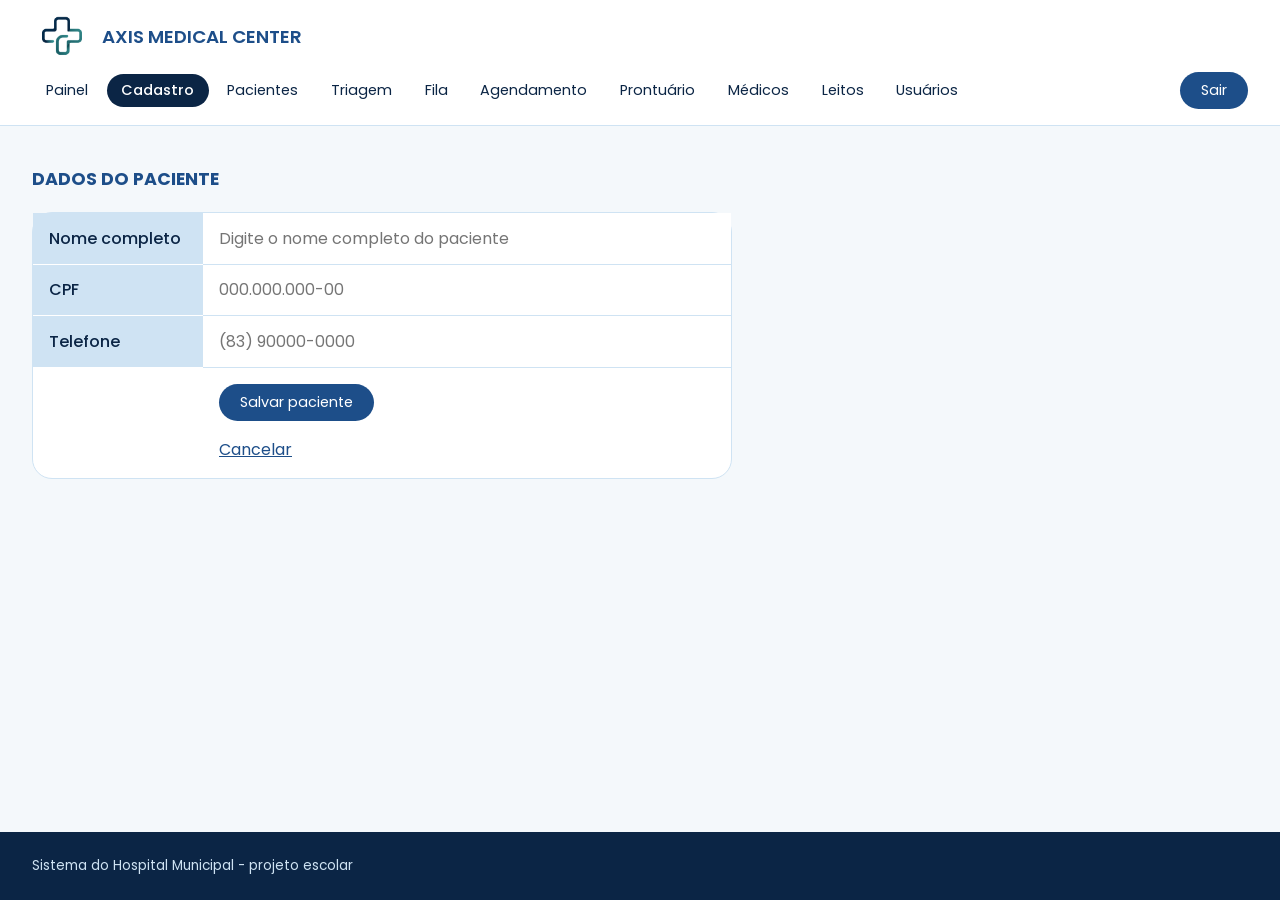
==== paginas/cadastro-pacientes.html @ b2a33b49 "finalizado por agora cadastro.html, pacientes.html, leitos.html iniciado" ====
<html lang="pt-BR">

<head>
    <meta charset="UTF-8">
    <meta name="viewport" content="width=device-width, initial-scale=1.0">
    <title>Cadastro de Pacientes - AXIS MEDICAL CENTER</title>
    <link rel="preconnect" href="https://fonts.googleapis.com">
    <link rel="stylesheet" href="https://fonts.googleapis.com/css2?family=Poppins:wght@400;500;600&amp;display=swap">
    <link rel="stylesheet" href="../css/style.css">
</head>

<body class="interna">

    <header class="topo">
        <a href="painel.html" class="marca">
            <img src="../imagens/logo/Interlocking Navy and Teal Medical Cross.png" alt="">
            <span>AXIS MEDICAL CENTER</span>
        </a>
        <nav>
            <a href="painel.html">Painel</a>
            <a href="cadastro-pacientes.html" class="ativo">Cadastro</a>
            <a href="pacientes.html">Pacientes</a>
            <a href="triagem.html">Triagem</a>
            <a href="fila.html">Fila</a>
            <a href="agendamento.html">Agendamento</a>
            <a href="prontuario.html">Prontuário</a>
            <a href="medicos.html">Médicos</a>
            <a href="leitos.html">Leitos</a>
            <a href="usuarios.html">Usuários</a>
        </nav>
        <a href="../index.html" class="botao">Sair</a>
    </header>

    <main class="conteudo">
        <section class="bloco-compacto">
            <h2>Dados do paciente</h2>
            <form id="form-paciente">
                <label for="nome">Nome completo</label>
                <input type="text" id="nome" name="nome" required placeholder="Digite o nome completo do paciente">

                <label for="cpf">CPF</label>
                <input type="text" id="cpf" name="cpf" maxlength="14" placeholder="000.000.000-00" required>

                <label for="telefone">Telefone</label>
                <input type="tel" id="telefone" name="telefone" placeholder="(83) 90000-0000">

                <button type="submit">Salvar paciente</button>
                <a href="pacientes.html">Cancelar</a>
            </form>
        </section>
    </main>



    <footer class="rodape">
        <p>Sistema do Hospital Municipal - projeto escolar</p>
    </footer>

    <script src="../js/app.js"></script>


</body>

</html>
---- css/style.css ----
/*
  CORES USADAS NESTE ARQUIVO (paleta Cool Blue)
  #0b2545 = azul-marinho (mais escuro)
  #1d4e89 = azul-cobalto
  #8da9c4 = azul-poeira
  #cfe3f3 = azul-gelo
  #f4f8fb = gelo (quase branco)
  #ffffff = branco
*/

/* ===== Base geral ===== */
*,
*::before,
*::after {
  box-sizing: border-box;
}

body {
  margin: 0;
  font-family: "Poppins", Arial, sans-serif;
  color: #0b2545;
  background: #f4f8fb;
}

a {
  color: #1d4e89;
}

/* ===== Estrutura das paginas internas ===== */
body.interna {
  min-height: 100vh;
  display: flex;
  flex-direction: column;
}

.conteudo {
  flex: 1;
  padding: 2.5rem 2rem;
}

/* ===== Barra do topo (logo + menu + sair) ===== */
.topo {
  display: flex;
  flex-wrap: wrap;
  align-items: center;
  justify-content: space-between;
  gap: 1rem;
  padding: 1rem 2rem;
  background: #ffffff;
  border-bottom: 1px solid #cfe3f3;
}

.marca {
  display: flex;
  align-items: center;
  gap: 0.6rem;
  font-weight: 600;
  font-size: 1.15rem;
  color: #1d4e89;
  text-decoration: none;
}

.marca img {
  height: 40px;
  width: auto;
  flex-shrink: 0;
}

.topo nav {
  display: flex;
  flex-wrap: wrap;
  gap: 0.25rem;
}

.topo nav a {
  padding: 0.4rem 0.9rem;
  border-radius: 999px;
  color: #0b2545;
  text-decoration: none;
  font-size: 0.9rem;
}

.topo nav a:hover {
  background: #f4f8fb;
}

.topo nav a.ativo {
  background: #0b2545;
  color: #ffffff;
  font-weight: 500;
}

/* ===== Faixa de destaque (titulo da pagina) ===== */
.destaque {
  padding: 2.5rem 2rem;
  background: #1d4e89;
  color: #ffffff;
}

.destaque h1 {
  margin: 0 0 0.5rem;
  font-size: 2rem;
}

.destaque p {
  margin: 0 0 1.5rem;
  color: #cfe3f3;
}

/* ===== Titulos de secao ===== */
.conteudo h2 {
  margin: 0 0 1.25rem;
  font-size: 1.1rem;
  text-transform: uppercase;
  color: #1d4e89;
}

/* ===== Botoes (formato pilula) ===== */
.botao,
.botao-claro,
body.interna button {
  display: inline-block;
  padding: 0.5rem 1.3rem;
  border: none;
  border-radius: 999px;
  font: inherit;
  font-size: 0.9rem;
  text-decoration: none;
  cursor: pointer;
}

.botao,
body.interna button {
  background: #1d4e89;
  color: #ffffff;
}

.botao:hover,
body.interna button:hover {
  background: #0b2545;
}

.botao-claro {
  background: #ffffff;
  color: #1d4e89;
}

.botao-claro:hover {
  background: #cfe3f3;
}

/* ===== Cartoes (uso no painel) ===== */
.cartoes {
  display: grid;
  grid-template-columns: repeat(auto-fit, minmax(220px, 1fr));
  gap: 1rem;
}

.cartao {
  padding: 1.25rem;
  background: #ffffff;
  border: 1px solid #cfe3f3;
  border-radius: 12px;
}

.cartao.destaque-cartao {
  background: #1d4e89;
  color: #ffffff;
  border-color: #1d4e89;
}

/* ===== Tabela de pacientes ===== */
table {
  width: 100%;
  margin-top: 1rem;
  border-collapse: collapse;
  background: #ffffff;
  border: 1px solid #cfe3f3;
}

th,
td {
  padding: 0.8rem 1rem;
  text-align: left;
  border-bottom: 1px solid #cfe3f3;
}

th {
  background: #cfe3f3;
  font-weight: 500;
}

tbody tr {
  transition: background 0.15s;
}

tbody tr:hover {
  background: rgba(207, 227, 243, 0.4);
}



/* ===== Formulario ===== */
body.interna label {
  display: block;
  margin: 1rem 0 0.25rem;
  font-weight: 500;
}

body.interna input,
body.interna select,
body.interna textarea {
  width: 100%;
  padding: 0.65rem 1rem;
  border: 1px solid #8da9c4;
  border-radius: 8px;
  background: #ffffff;
  font: inherit;
  color: #0b2545;
}

body.interna input:focus,
body.interna select:focus,
body.interna textarea:focus {
  outline: 2px solid #1d4e89;
}

/* ===== Formulario de cadastro ===== */
.bloco-compacto {
  max-width: 700px;
  overflow-x: auto;
}

.bloco-compacto th,
.bloco-compacto td {
  padding: 0.5rem 0.9rem;
  font-size: 0.9rem;
}

/* ===== Formulario cadastro de pacientes ===== */
body.interna .bloco-compacto form {
  display: grid;
  grid-template-columns: 170px 1fr;
  margin-top: 1rem;
  background: #ffffff;
  border: 1px solid #cfe3f3;
  border-radius: 20px;
}

body.interna .bloco-compacto form label {
  display: flex;
  align-items: center;
  margin: 0;
  padding: 0.8rem 1rem;
  background: #cfe3f3;
  border-bottom: 1px solid #ffffff;
  font-weight: 500;
}

body.interna .bloco-compacto form input {
  padding: 0.8rem 1rem;
  border: none;
  border-bottom: 1px solid #cfe3f3;
  border-radius: 0;
}

body.interna .bloco-compacto form input:focus {
  outline: 2px solid #1d4e89;
  outline-offset: -2px;
}

body.interna .bloco-compacto form button {
  grid-column: 2;
  justify-self: start;
  margin: 1rem;
}

body.interna .bloco-compacto form a {
  grid-column: 2;
  margin: 0 1rem 1rem;
}

/* celular: label em cima, campo embaixo */
@media (max-width: 600px) {
  body.interna .bloco-compacto form {
    grid-template-columns: 1fr;
  }

  body.interna .bloco-compacto form button,
  body.interna .bloco-compacto form a {
    grid-column: 1;
  }
}

/* ===== Rodape ===== */
.rodape {
  padding: 1.5rem 2rem;
  background: #0b2545;
  color: #cfe3f3;
  font-size: 0.85rem;
}

.rodape p {
  margin: 0;
}

/* ===== Celular ===== */
@media (max-width: 800px) {
  .topo {
    flex-direction: column;
    align-items: flex-start;
  }

  .destaque h1 {
    font-size: 1.6rem;
  }
}
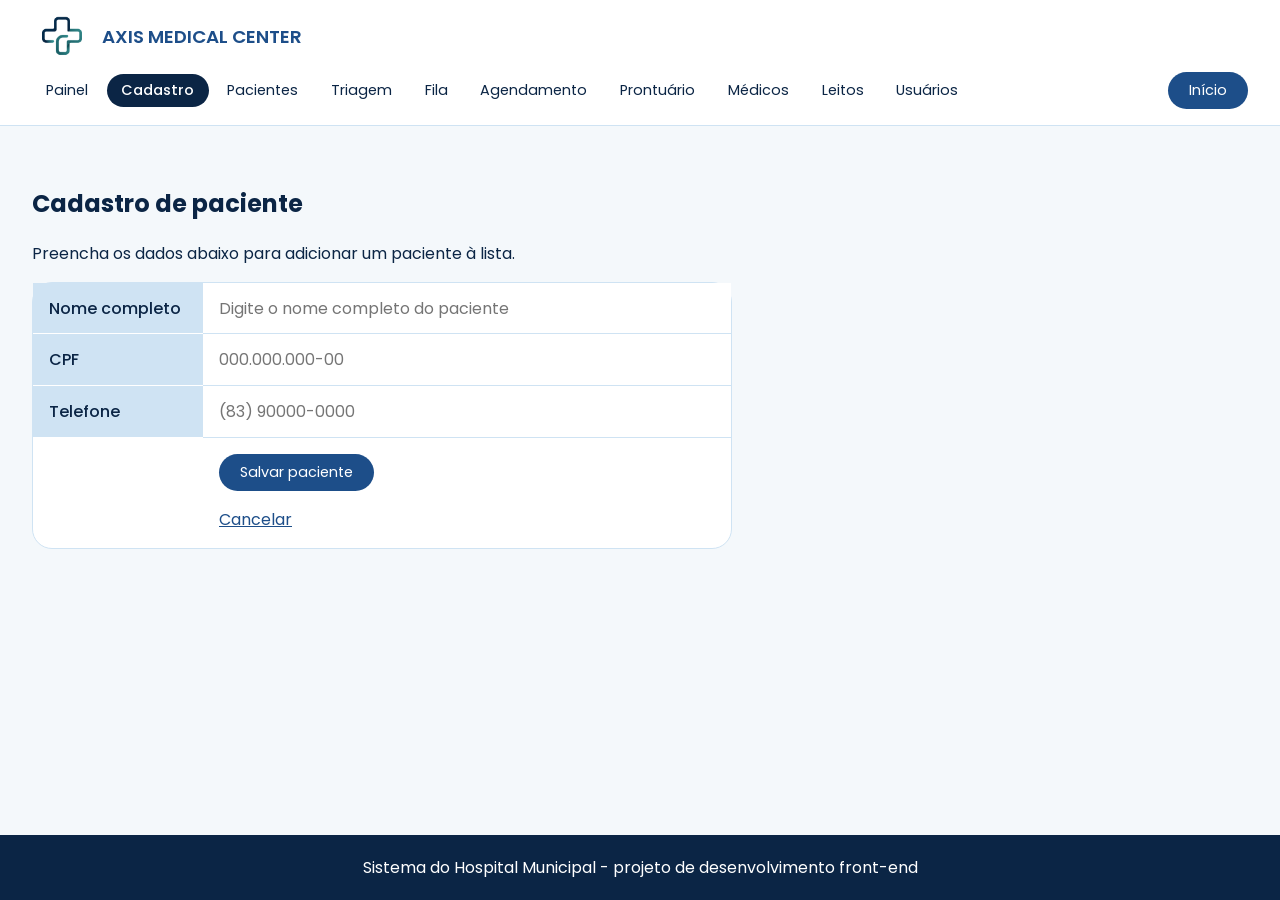
==== commit a23b9500: "finalizando o README.md" ====
--- a/paginas/cadastro-pacientes.html
+++ b/paginas/cadastro-pacientes.html
@@ -1,64 +1,66 @@
+<!DOCTYPE html>
 <html lang="pt-BR">
 
 <head>
     <meta charset="UTF-8">
     <meta name="viewport" content="width=device-width, initial-scale=1.0">
-    <title>Cadastro de Pacientes - AXIS MEDICAL CENTER</title>
+    <title>Cadastro de pacientes - AXIS MEDICAL CENTER</title>
     <link rel="preconnect" href="https://fonts.googleapis.com">
-    <link rel="stylesheet" href="https://fonts.googleapis.com/css2?family=Poppins:wght@400;500;600&amp;display=swap">
+    <link rel="stylesheet" href="https://fonts.googleapis.com/css2?family=Poppins:wght@400;500;600&display=swap">
     <link rel="stylesheet" href="../css/style.css">
 </head>
 
 <body class="interna">
-
     <header class="topo">
         <a href="painel.html" class="marca">
             <img src="../imagens/logo/Interlocking Navy and Teal Medical Cross.png" alt="">
             <span>AXIS MEDICAL CENTER</span>
         </a>
-        <nav>
+
+        <nav aria-label="Navegação principal">
             <a href="painel.html">Painel</a>
-            <a href="cadastro-pacientes.html" class="ativo">Cadastro</a>
+            <a href="cadastro-pacientes.html" class="ativo" aria-current="page">Cadastro</a>
             <a href="pacientes.html">Pacientes</a>
             <a href="triagem.html">Triagem</a>
             <a href="fila.html">Fila</a>
             <a href="agendamento.html">Agendamento</a>
-            <a href="prontuario.html">Prontuário</a>
+            <a href="prontuarios.html">Prontuário</a>
             <a href="medicos.html">Médicos</a>
             <a href="leitos.html">Leitos</a>
             <a href="usuarios.html">Usuários</a>
         </nav>
-        <a href="../index.html" class="botao">Sair</a>
+
+        <a href="painel.html" class="botao">Início</a>
     </header>
 
     <main class="conteudo">
-        <section class="bloco-compacto">
-            <h2>Dados do paciente</h2>
+        <section class="bloco-compacto" aria-labelledby="titulo-cadastro">
+            <h1 id="titulo-cadastro">Cadastro de paciente</h1>
+            <p>Preencha os dados abaixo para adicionar um paciente à lista.</p>
+
             <form id="form-paciente">
                 <label for="nome">Nome completo</label>
-                <input type="text" id="nome" name="nome" required placeholder="Digite o nome completo do paciente">
+                <input type="text" id="nome" name="nome" autocomplete="name" required
+                    placeholder="Digite o nome completo do paciente">
 
                 <label for="cpf">CPF</label>
-                <input type="text" id="cpf" name="cpf" maxlength="14" placeholder="000.000.000-00" required>
+                <input type="text" id="cpf" name="cpf" maxlength="14" inputmode="numeric" autocomplete="off"
+                    placeholder="000.000.000-00" required>
 
                 <label for="telefone">Telefone</label>
-                <input type="tel" id="telefone" name="telefone" placeholder="(83) 90000-0000">
+                <input type="tel" id="telefone" name="telefone" autocomplete="tel" placeholder="(83) 90000-0000">
 
-                <button type="submit">Salvar paciente</button>
+                <button type="submit" class="botao">Salvar paciente</button>
                 <a href="pacientes.html">Cancelar</a>
             </form>
         </section>
     </main>
 
-
-
     <footer class="rodape">
-        <p>Sistema do Hospital Municipal - projeto escolar</p>
+        <p>Sistema do Hospital Municipal - projeto de desenvolvimento front-end</p>
     </footer>
 
     <script src="../js/app.js"></script>
-
-
 </body>
 
 </html>
--- a/css/style.css
+++ b/css/style.css
@@ -25,6 +25,282 @@
 a {
   color: #1d4e89;
 }
+
+
+body.painel {
+  background: #f4f8fb;
+  color: #0b2545;
+}
+
+.painel .topo {
+  padding: .85rem clamp(1rem, 4vw, 3.5rem);
+  border-bottom-color: #cfe3f3;
+}
+
+.painel .marca {
+  color: #1d4e89;
+}
+
+.painel .topo nav a.ativo {
+  background: #0b2545;
+}
+
+.painel .topo nav a:hover {
+  color: #1d4e89;
+  background: #f4f8fb;
+}
+
+.painel .botao {
+  background: #1d4e89;
+}
+
+.painel .botao:hover {
+  background: #0b2545;
+}
+
+.painel .hero {
+  position: relative;
+  overflow: hidden;
+  color: #ffffff;
+  padding: clamp(2.5rem, 6vw, 5rem) clamp(1.25rem, 8vw, 7rem);
+  background: #1d4e89;
+}
+
+.painel .hero::after {
+  content: "+";
+  position: absolute;
+  right: 8%;
+  top: -5.2rem;
+  color: rgba(255, 255, 255, .08);
+  font-size: 22rem;
+  line-height: 1;
+  font-weight: 400;
+}
+
+.painel .hero-inner {
+  position: relative;
+  z-index: 1;
+  max-width: 1160px;
+  margin: auto;
+}
+
+.painel .eyebrow {
+  margin: 0 0 .7rem;
+  color: #cfe3f3;
+  font-size: .78rem;
+  font-weight: 600;
+  letter-spacing: .16em;
+  text-transform: uppercase;
+}
+
+.painel .hero h1 {
+  max-width: 650px;
+  margin: 0;
+  font-size: clamp(2.1rem, 4vw, 3.6rem);
+  line-height: 1.12;
+  font-weight: 600;
+}
+
+.painel .hero p {
+  max-width: 590px;
+  margin: 1rem 0 1.7rem;
+  color: #cfe3f3;
+  line-height: 1.75;
+}
+
+.painel .hero .botao-claro {
+  margin-right: .5rem;
+  padding: .65rem 1.35rem;
+  font-weight: 500;
+}
+
+.painel .hero .outline {
+  display: inline-block;
+  padding: .58rem 1.3rem;
+  border: 1px solid rgba(255, 255, 255, .7);
+  border-radius: 999px;
+  color: #ffffff;
+  text-decoration: none;
+  font-size: .9rem;
+}
+
+.painel .hero .outline:hover {
+  background: rgba(255, 255, 255, .12);
+}
+
+.painel .conteudo {
+  width: min(1160px, 100%);
+  margin: 0 auto;
+  padding: 2.6rem 1.5rem 3.5rem;
+}
+
+.painel .intro {
+  display: flex;
+  align-items: end;
+  justify-content: space-between;
+  gap: 1rem;
+  margin-bottom: 1.2rem;
+}
+
+.painel .intro h2,
+.painel .quick h2 {
+  margin: 0 0 .35rem;
+  color: #1d4e89;
+  font-size: 1.2rem;
+  letter-spacing: .04em;
+}
+
+.painel .intro p {
+  margin: 0;
+  color: #1d4e89;
+  font-size: .92rem;
+}
+
+.painel .status {
+  white-space: nowrap;
+  color: #1d4e89;
+  font-size: .83rem;
+}
+
+.painel .stats {
+  display: grid;
+  grid-template-columns: repeat(4, 1fr);
+  gap: 1rem;
+}
+
+.painel .stat {
+  min-height: 126px;
+  padding: 1.15rem 1.2rem;
+  border: 1px solid #cfe3f3;
+  border-radius: 12px;
+  background: #ffffff;
+  box-shadow: 0 8px 24px rgba(11, 37, 69, .05);
+}
+
+.painel .stat-label {
+  display: flex;
+  align-items: center;
+  gap: .55rem;
+  color: #1d4e89;
+  font-size: .83rem;
+}
+
+.painel .stat-icon {
+  display: grid;
+  place-items: center;
+  width: 31px;
+  height: 31px;
+  border-radius: 9px;
+  background: #cfe3f3;
+  color: #1d4e89;
+  font-size: 1rem;
+}
+
+.painel .stat strong {
+  display: block;
+  margin-top: .55rem;
+  color: #0b2545;
+  font-size: 1.8rem;
+  line-height: 1.1;
+}
+
+.painel .stat small {
+  display: block;
+  margin-top: .35rem;
+  color: #1d4e89;
+  font-size: .72rem;
+}
+
+.painel .quick {
+  margin-top: 2.6rem;
+}
+
+.painel .quick-head {
+  margin-bottom: 1rem;
+}
+
+.painel .quick-head p {
+  margin: .25rem 0 0;
+  color: #1d4e89;
+  font-size: .9rem;
+}
+
+.painel .quick-grid {
+  display: grid;
+  grid-template-columns: repeat(3, 1fr);
+  gap: 1rem;
+}
+
+.painel .quick-card {
+  display: flex;
+  align-items: center;
+  gap: 1rem;
+  min-height: 100px;
+  padding: 1rem 1.15rem;
+  border: 1px solid #cfe3f3;
+  border-radius: 11px;
+  background: #ffffff;
+  text-decoration: none;
+  color: inherit;
+  transition: transform .18s, box-shadow .18s, border-color .18s;
+}
+
+.painel .quick-card:hover {
+  transform: translateY(-3px);
+  border-color: #8da9c4;
+  box-shadow: 0 12px 24px rgba(11, 37, 69, .09);
+}
+
+.painel .quick-icon {
+  display: grid;
+  flex: 0 0 44px;
+  place-items: center;
+  height: 44px;
+  border-radius: 12px;
+  background: #cfe3f3;
+  color: #1d4e89;
+  font-size: 1.25rem;
+}
+
+.painel .quick-card strong {
+  display: block;
+  color: #0b2545;
+  font-size: .95rem;
+  font-weight: 600;
+}
+
+.painel .quick-card span:last-child {
+  display: block;
+  margin-top: .2rem;
+  color: #1d4e89;
+  font-size: .78rem;
+}
+
+@media (max-width: 850px) {
+  .painel .stats {
+    grid-template-columns: repeat(2, 1fr);
+  }
+
+  .painel .quick-grid {
+    grid-template-columns: repeat(2, 1fr);
+  }
+}
+
+@media (max-width: 560px) {
+  .painel .intro {
+    align-items: flex-start;
+    flex-direction: column;
+  }
+
+  .painel .quick-grid {
+    grid-template-columns: 1fr;
+  }
+
+  .painel .hero .outline {
+    margin-top: .7rem;
+  }
+}
+
 
 /* ===== Estrutura das paginas internas ===== */
 body.interna {
@@ -292,18 +568,6 @@
   }
 }
 
-/* ===== Rodape ===== */
-.rodape {
-  padding: 1.5rem 2rem;
-  background: #0b2545;
-  color: #cfe3f3;
-  font-size: 0.85rem;
-}
-
-.rodape p {
-  margin: 0;
-}
-
 /* ===== Celular ===== */
 @media (max-width: 800px) {
   .topo {
@@ -314,4 +578,583 @@
   .destaque h1 {
     font-size: 1.6rem;
   }
+}
+
+/* ------ TELA DE TRIAGEM ------ */
+body.interna .bloco-compacto form textarea {
+  padding: 0.8rem 1rem;
+  border: none;
+  border-bottom: 1px solid #cfe3f3;
+  border-radius: 0;
+  resize: vertical;
+}
+
+body.interna .bloco-compacto form textarea:focus {
+  outline: 2px solid #1d4e89;
+  outline-offset: -2px;
+}
+
+/* grupo de risco ocupa a linha inteira */
+body.interna .bloco-compacto form .risco {
+  grid-column: 1 / -1;
+  margin: 0;
+  padding: 1rem;
+  border: none;
+  border-bottom: 1px solid #cfe3f3;
+}
+
+body.interna .bloco-compacto form .risco legend {
+  padding: 0;
+  margin-bottom: 0.75rem;
+  font-weight: 500;
+}
+
+/* cada opcao de risco */
+body.interna .bloco-compacto form .risco label {
+  display: flex;
+  align-items: center;
+  gap: 0.6rem;
+  margin: 0 0 0.5rem;
+  padding: 0.6rem 0.9rem;
+  background: #ffffff;
+  border: 1px solid #cfe3f3;
+  border-left-width: 6px;
+  border-radius: 6px;
+  cursor: pointer;
+}
+
+body.interna .bloco-compacto form .risco label:hover {
+  background: rgba(207, 227, 243, 0.4);
+}
+
+/* opcao marcada fica em azul-gelo */
+body.interna .bloco-compacto form .risco label:has(input:checked) {
+  background: #cfe3f3;
+}
+
+/* a bolinha de marcar nao pode esticar como os outros campos */
+body.interna .bloco-compacto form .risco input {
+  width: auto;
+  padding: 0;
+  border: none;
+  accent-color: #1d4e89;
+}
+
+/* cor da faixa lateral de cada nivel */
+body.interna .bloco-compacto form .risco label.vermelho {
+  border-left-color: #d62828;
+}
+
+body.interna .bloco-compacto form .risco label.laranja {
+  border-left-color: #f77f00;
+}
+
+body.interna .bloco-compacto form .risco label.amarelo {
+  border-left-color: #fcbf49;
+}
+
+body.interna .bloco-compacto form .risco label.verde {
+  border-left-color: #3a9d4a;
+}
+
+body.interna .bloco-compacto form .risco label.azul {
+  border-left-color: #1d4e89;
+}
+
+
+/*----- TELA DE RESULTADO DA TRIAGEM -----*/
+/* aviso que aparece quando um paciente e chamado */
+.aviso {
+  margin: 0 0 1.5rem;
+  padding: 1rem 1.25rem;
+  background: #cfe3f3;
+  border-left: 6px solid #1d4e89;
+  border-radius: 6px;
+  font-weight: 500;
+}
+
+/* mensagem de fila vazia */
+#fila-vazia {
+  margin-top: 1rem;
+  color: #1d4e89;
+}
+
+/* botao Chamar menor, para caber na linha da tabela */
+.tabela-fila button {
+  padding: 0.3rem 1rem;
+  font-size: 0.85rem;
+}
+
+/* etiqueta colorida do risco */
+.tag-risco {
+  display: inline-block;
+  padding: 0.2rem 0.8rem;
+  border-radius: 999px;
+  font-size: 0.8rem;
+  font-weight: 500;
+}
+
+.tag-risco.vermelho {
+  background: #d62828;
+  color: #ffffff;
+}
+
+.tag-risco.laranja {
+  background: #f77f00;
+  color: #0b2545;
+}
+
+.tag-risco.amarelo {
+  background: #fcbf49;
+  color: #0b2545;
+}
+
+.tag-risco.verde {
+  background: #3a9d4a;
+  color: #0b2545;
+}
+
+.tag-risco.azul {
+  background: #1d4e89;
+  color: #ffffff;
+}
+
+/* ----- TELA DE AGENDAMENTO ----- */
+
+
+.bloco-compacto+.bloco-compacto {
+  margin-top: 2.5rem;
+}
+
+/* select no mesmo estilo dos campos do formulario-tabela */
+body.interna .bloco-compacto form select {
+  padding: 0.8rem 1rem;
+  border: none;
+  border-bottom: 1px solid #cfe3f3;
+  border-radius: 0;
+  background: #ffffff;
+}
+
+body.interna .bloco-compacto form select:focus {
+  outline: 2px solid #1d4e89;
+  outline-offset: -2px;
+}
+
+/* botao Cancelar: contorno, para diferenciar do botao principal */
+#lista-consultas button {
+  padding: 0.3rem 1rem;
+  border: 1px solid #1d4e89;
+  background: #ffffff;
+  color: #1d4e89;
+  font-size: 0.85rem;
+}
+
+#lista-consultas button:hover {
+  background: #cfe3f3;
+}
+
+/* mensagem de sucesso ou de horario ocupado */
+#mensagem-agendamento {
+  min-height: 1.5rem;
+  margin-top: 1rem;
+  font-weight: 500;
+  color: #1d4e89;
+}
+
+#consultas-vazia {
+  margin-top: 1rem;
+  color: #1d4e89;
+}
+
+/* ----- PAGINA MEDICOS -----  */
+#busca-medico {
+  max-width: 420px;
+  margin-bottom: 1.5rem;
+}
+
+/* duas colunas, sem ocupar a tela toda */
+.grade-medicos {
+  display: grid;
+  grid-template-columns: repeat(2, 1fr);
+  gap: 2rem;
+  max-width: 1800px;
+  margin-bottom: 10%;
+}
+
+/* cartao comprido: foto na esquerda, texto na direita */
+.medico {
+  display: grid;
+  grid-template-columns: 150px 1fr;
+  grid-template-rows: auto auto 1fr auto;
+  column-gap: 1.25rem;
+  padding: 1.25rem;
+  background: #ffffff;
+  border: 1px solid #cfe3f3;
+  border-radius: 12px;
+  transition: background 0.15s;
+}
+
+.medico:hover {
+  background: rgba(207, 227, 243, 0.4);
+}
+
+/* sem isso, a busca nao consegue esconder o cartao */
+.medico[hidden] {
+  display: none;
+}
+
+.medico img {
+  grid-column: 1;
+  grid-row: 1 / 5;
+  align-self: stretch;
+  width: 100%;
+  height: 100%;
+  min-height: 200px;
+  object-fit: cover;
+  object-position: center top;
+  border-radius: 8px;
+}
+
+.medico h3,
+.medico p,
+.medico .botao {
+  grid-column: 2;
+}
+
+.medico h3 {
+  margin: 0 0 0.15rem;
+  font-size: 1.1rem;
+}
+
+.medico .especialidade {
+  margin: 0 0 0.6rem;
+  color: #1d4e89;
+  font-size: 0.8rem;
+  font-weight: 500;
+  text-transform: uppercase;
+  letter-spacing: 0.05em;
+}
+
+.medico .bio {
+  margin: 0 0 1rem;
+  font-size: 0.9rem;
+  line-height: 1.6;
+}
+
+.medico .botao {
+  justify-self: start;
+  align-self: end;
+  padding: 0.4rem 1.1rem;
+  font-size: 0.85rem;
+}
+
+/* tablet e celular: uma coluna */
+@media (max-width: 900px) {
+  .grade-medicos {
+    grid-template-columns: 1fr;
+  }
+}
+
+/* celular pequeno: foto em cima do texto */
+@media (max-width: 520px) {
+  .medico {
+    grid-template-columns: 1fr;
+  }
+
+  .medico img {
+    grid-row: auto;
+    height: 220px;
+    margin-bottom: 1rem;
+  }
+
+  .medico h3,
+  .medico p,
+  .medico .botao {
+    grid-column: 1;
+  }
+}
+
+/* ===== PAGINA USUARIOS ===== */
+
+/* etiqueta Ativo / Inativo */
+.tag-situacao {
+  display: inline-block;
+  padding: 0.2rem 0.8rem;
+  border-radius: 999px;
+  font-size: 0.8rem;
+  font-weight: 500;
+}
+
+.tag-situacao.situacao-ativo {
+  background: #1d4e89;
+  color: #ffffff;
+}
+
+.tag-situacao.situacao-inativo {
+  background: #cfe3f3;
+  color: #0b2545;
+}
+
+/* botao Ativar / Desativar: contorno, menor */
+#lista-usuarios button {
+  padding: 0.3rem 1rem;
+  border: 1px solid #1d4e89;
+  background: #ffffff;
+  color: #1d4e89;
+  font-size: 0.85rem;
+}
+
+#lista-usuarios button:hover {
+  background: #cfe3f3;
+}
+
+#mensagem-usuario {
+  min-height: 1.5rem;
+  margin-top: 1rem;
+  font-weight: 500;
+  color: #1d4e89;
+}
+
+#usuarios-vazia {
+  margin-top: 1rem;
+  color: #1d4e89;
+}
+
+/* ------ PAGINA LEITOS ----- */
+
+.resumo-leitos {
+  grid-template-columns: repeat(auto-fit, minmax(140px, 1fr));
+}
+
+.cartao p {
+  margin: 0;
+  font-size: 0.85rem;
+  color: #1d4e89;
+}
+
+.cartao strong {
+  display: block;
+  margin-top: 0.3rem;
+  font-size: 1.8rem;
+  line-height: 1.1;
+}
+
+.cartao.destaque-cartao p {
+  color: #cfe3f3;
+}
+
+/* etiqueta Livre / Ocupado */
+.tag-leito {
+  display: inline-block;
+  padding: 0.2rem 0.8rem;
+  border-radius: 999px;
+  font-size: 0.8rem;
+  font-weight: 500;
+}
+
+.tag-leito.leito-livre {
+  background: #1d4e89;
+  color: #ffffff;
+}
+
+.tag-leito.leito-ocupado {
+  background: #cfe3f3;
+  color: #0b2545;
+}
+
+/* botao Ocupar / Liberar: contorno, menor */
+#lista-leitos button {
+  padding: 0.3rem 1rem;
+  border: 1px solid #1d4e89;
+  background: #ffffff;
+  color: #1d4e89;
+  font-size: 0.85rem;
+}
+
+#lista-leitos button:hover {
+  background: #cfe3f3;
+}
+
+#leitos-vazio {
+  margin-top: 1rem;
+  color: #1d4e89;
+}
+
+/* ------ PAGINA DE ERRO 404 ----- */
+.pagina-404 {
+  min-height: 100vh;
+  display: flex;
+  flex-direction: column;
+}
+
+.pagina-404 .topo {
+  flex-wrap: wrap;
+}
+
+.erro-conteudo {
+  width: min(1160px, 100%);
+  flex: 1;
+  display: grid;
+  align-items: center;
+  margin: 0 auto;
+  padding: clamp(2rem, 6vw, 5rem) 1.5rem;
+}
+
+.erro-cartao {
+  display: grid;
+  grid-template-columns: minmax(260px, .85fr) minmax(320px, 1.15fr);
+  align-items: center;
+  gap: clamp(1.5rem, 5vw, 4rem);
+  padding: clamp(1.5rem, 5vw, 4rem);
+  border: 1px solid #cfe3f3;
+  border-radius: 1.5rem;
+  background: #ffffff;
+  box-shadow: 0 1.25rem 3rem rgba(11, 37, 69, .08);
+}
+
+.erro-codigo {
+  margin: 0 0 .5rem;
+  color: #1d4e89;
+  font-size: .85rem;
+  font-weight: 700;
+  letter-spacing: .16em;
+  text-transform: uppercase;
+}
+
+.erro-texto h1 {
+  margin: 0;
+  color: #0b2545;
+  font-size: clamp(2rem, 4vw, 3.25rem);
+  line-height: 1.15;
+}
+
+.erro-descricao {
+  margin: 1rem 0 1.75rem;
+  color: #46627f;
+  line-height: 1.7;
+}
+
+.erro-voltar {
+  display: inline-block;
+  padding: .75rem 1.4rem;
+  border-radius: 999px;
+  color: #ffffff;
+  text-decoration: none;
+  font-weight: 500;
+}
+
+.erro-voltar:hover {
+  background: #0b2545;
+}
+
+.erro-ilustracao {
+  display: block;
+  width: 100%;
+  height: auto;
+}
+
+@media (max-width: 760px) {
+  .erro-cartao {
+    grid-template-columns: 1fr;
+  }
+
+  .erro-ilustracao {
+    max-width: 520px;
+    margin: 0 auto;
+  }
+}
+
+body.interna label {
+  display: block;
+  margin: 1rem 0 0.25rem;
+  font-weight: 500;
+}
+
+body.interna input,
+body.interna select,
+body.interna textarea {
+  width: 100%;
+  padding: 0.65rem 1rem;
+  border: 1px solid #8da9c4;
+  border-radius: 8px;
+  background: #ffffff;
+  font: inherit;
+  color: #0b2545;
+}
+
+body.interna input:focus,
+body.interna select:focus,
+body.interna textarea:focus {
+  outline: 2px solid #1d4e89;
+}
+
+.bloco-compacto {
+  max-width: 700px;
+  overflow-x: auto;
+}
+
+body.interna .bloco-compacto form {
+  display: grid;
+  grid-template-columns: 170px 1fr;
+  margin-top: 1rem;
+  background: #ffffff;
+  border: 1px solid #cfe3f3;
+  border-radius: 20px;
+}
+
+body.interna .bloco-compacto form label {
+  display: flex;
+  align-items: center;
+  margin: 0;
+  padding: 0.8rem 1rem;
+  background: #cfe3f3;
+  border-bottom: 1px solid #ffffff;
+  font-weight: 500;
+}
+
+body.interna .bloco-compacto form input {
+  padding: 0.8rem 1rem;
+  border: none;
+  border-bottom: 1px solid #cfe3f3;
+  border-radius: 0;
+}
+
+body.interna .bloco-compacto form input:focus {
+  outline: 2px solid #1d4e89;
+  outline-offset: -2px;
+}
+
+body.interna .bloco-compacto form button {
+  grid-column: 2;
+  justify-self: start;
+  margin: 1rem;
+}
+
+body.interna .bloco-compacto form a {
+  grid-column: 2;
+  margin: 0 1rem 1rem;
+}
+
+@media (max-width: 600px) {
+  body.interna .bloco-compacto form {
+    grid-template-columns: 1fr;
+  }
+
+  body.interna .bloco-compacto form button,
+  body.interna .bloco-compacto form a {
+    grid-column: 1;
+  }
+}
+
+.rodape {
+  width: 100%;
+  margin-top: auto;
+  padding: 1.25rem 1rem;
+  background: #0b2545;
+  color: #ffffff;
+  text-align: center;
+}
+
+.rodape p {
+  margin: 0;
 }
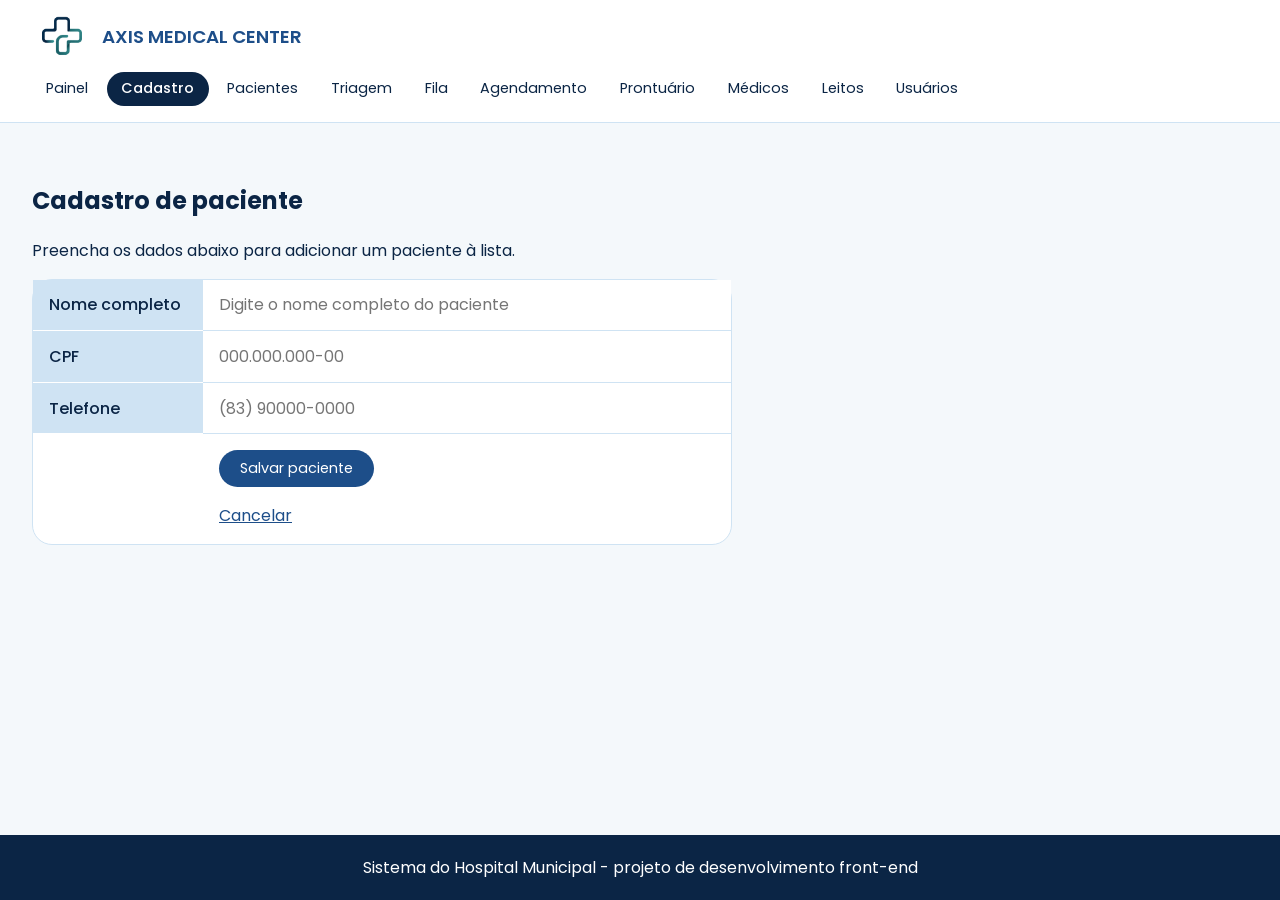
==== commit 094351fe: "refinamento e ajustes no css" ====
--- a/paginas/cadastro-pacientes.html
+++ b/paginas/cadastro-pacientes.html
@@ -29,8 +29,6 @@
             <a href="leitos.html">Leitos</a>
             <a href="usuarios.html">Usuários</a>
         </nav>
-
-        <a href="painel.html" class="botao">Início</a>
     </header>
 
     <main class="conteudo">
--- a/css/style.css
+++ b/css/style.css
@@ -8,7 +8,22 @@
   #ffffff = branco
 */
 
-/* ===== Base geral ===== */
+/*
+  ÍNDICE
+  1. Base e cores
+  2. Painel e responsividade do painel
+  3. Estrutura interna, navegação e elementos compartilhados
+  4. Tabelas e formulários
+  5. Triagem e fila de atendimento
+  6. Agendamento
+  7. Médicos
+  8. Usuários
+  9. Leitos
+  10. Página de erro 404
+  11. Regras complementares de formulário e rodapé
+*/
+
+/* ===== 1. Base geral ===== */
 *,
 *::before,
 *::after {
@@ -27,6 +42,7 @@
 }
 
 
+/* ===== 2. Painel ===== */
 body.painel {
   background: #f4f8fb;
   color: #0b2545;
@@ -302,7 +318,7 @@
 }
 
 
-/* ===== Estrutura das paginas internas ===== */
+/* ===== 3. Estrutura das páginas internas ===== */
 body.interna {
   min-height: 100vh;
   display: flex;
@@ -314,7 +330,7 @@
   padding: 2.5rem 2rem;
 }
 
-/* ===== Barra do topo (logo + menu + sair) ===== */
+/* Navegação e identidade visual */
 .topo {
   display: flex;
   flex-wrap: wrap;
@@ -366,7 +382,7 @@
   font-weight: 500;
 }
 
-/* ===== Faixa de destaque (titulo da pagina) ===== */
+/* Faixa de destaque */
 .destaque {
   padding: 2.5rem 2rem;
   background: #1d4e89;
@@ -383,7 +399,7 @@
   color: #cfe3f3;
 }
 
-/* ===== Titulos de secao ===== */
+/* Títulos de seção */
 .conteudo h2 {
   margin: 0 0 1.25rem;
   font-size: 1.1rem;
@@ -391,7 +407,7 @@
   color: #1d4e89;
 }
 
-/* ===== Botoes (formato pilula) ===== */
+/* Botões */
 .botao,
 .botao-claro,
 body.interna button {
@@ -425,7 +441,7 @@
   background: #cfe3f3;
 }
 
-/* ===== Cartoes (uso no painel) ===== */
+/* Cartões */
 .cartoes {
   display: grid;
   grid-template-columns: repeat(auto-fit, minmax(220px, 1fr));
@@ -445,7 +461,7 @@
   border-color: #1d4e89;
 }
 
-/* ===== Tabela de pacientes ===== */
+/* ===== 4. Tabelas ===== */
 table {
   width: 100%;
   margin-top: 1rem;
@@ -476,7 +492,8 @@
 
 
 
-/* ===== Formulario ===== */
+/* Formulários gerais */
+/* ===== 11. Regras complementares de formulário e rodapé ===== */
 body.interna label {
   display: block;
   margin: 1rem 0 0.25rem;
@@ -501,7 +518,7 @@
   outline: 2px solid #1d4e89;
 }
 
-/* ===== Formulario de cadastro ===== */
+/* Formulários compactos */
 .bloco-compacto {
   max-width: 700px;
   overflow-x: auto;
@@ -513,7 +530,7 @@
   font-size: 0.9rem;
 }
 
-/* ===== Formulario cadastro de pacientes ===== */
+/* Formulário de cadastro de pacientes */
 body.interna .bloco-compacto form {
   display: grid;
   grid-template-columns: 170px 1fr;
@@ -580,7 +597,7 @@
   }
 }
 
-/* ------ TELA DE TRIAGEM ------ */
+/* ===== 5. Triagem ===== */
 body.interna .bloco-compacto form textarea {
   padding: 0.8rem 1rem;
   border: none;
@@ -662,7 +679,7 @@
 }
 
 
-/*----- TELA DE RESULTADO DA TRIAGEM -----*/
+/* Fila de atendimento e classificação de risco */
 /* aviso que aparece quando um paciente e chamado */
 .aviso {
   margin: 0 0 1.5rem;
@@ -719,7 +736,7 @@
   color: #ffffff;
 }
 
-/* ----- TELA DE AGENDAMENTO ----- */
+/* ===== 6. Agendamento ===== */
 
 
 .bloco-compacto+.bloco-compacto {
@@ -766,7 +783,7 @@
   color: #1d4e89;
 }
 
-/* ----- PAGINA MEDICOS -----  */
+/* ===== 7. Médicos ===== */
 #busca-medico {
   max-width: 420px;
   margin-bottom: 1.5rem;
@@ -874,7 +891,7 @@
   }
 }
 
-/* ===== PAGINA USUARIOS ===== */
+/* ===== 8. Usuários ===== */
 
 /* etiqueta Ativo / Inativo */
 .tag-situacao {
@@ -920,7 +937,7 @@
   color: #1d4e89;
 }
 
-/* ------ PAGINA LEITOS ----- */
+/* ===== 9. Leitos ===== */
 
 .resumo-leitos {
   grid-template-columns: repeat(auto-fit, minmax(140px, 1fr));
@@ -980,7 +997,7 @@
   color: #1d4e89;
 }
 
-/* ------ PAGINA DE ERRO 404 ----- */
+/* ===== 10. Página de erro 404 ===== */
 .pagina-404 {
   min-height: 100vh;
   display: flex;
@@ -1064,88 +1081,6 @@
   }
 }
 
-body.interna label {
-  display: block;
-  margin: 1rem 0 0.25rem;
-  font-weight: 500;
-}
-
-body.interna input,
-body.interna select,
-body.interna textarea {
-  width: 100%;
-  padding: 0.65rem 1rem;
-  border: 1px solid #8da9c4;
-  border-radius: 8px;
-  background: #ffffff;
-  font: inherit;
-  color: #0b2545;
-}
-
-body.interna input:focus,
-body.interna select:focus,
-body.interna textarea:focus {
-  outline: 2px solid #1d4e89;
-}
-
-.bloco-compacto {
-  max-width: 700px;
-  overflow-x: auto;
-}
-
-body.interna .bloco-compacto form {
-  display: grid;
-  grid-template-columns: 170px 1fr;
-  margin-top: 1rem;
-  background: #ffffff;
-  border: 1px solid #cfe3f3;
-  border-radius: 20px;
-}
-
-body.interna .bloco-compacto form label {
-  display: flex;
-  align-items: center;
-  margin: 0;
-  padding: 0.8rem 1rem;
-  background: #cfe3f3;
-  border-bottom: 1px solid #ffffff;
-  font-weight: 500;
-}
-
-body.interna .bloco-compacto form input {
-  padding: 0.8rem 1rem;
-  border: none;
-  border-bottom: 1px solid #cfe3f3;
-  border-radius: 0;
-}
-
-body.interna .bloco-compacto form input:focus {
-  outline: 2px solid #1d4e89;
-  outline-offset: -2px;
-}
-
-body.interna .bloco-compacto form button {
-  grid-column: 2;
-  justify-self: start;
-  margin: 1rem;
-}
-
-body.interna .bloco-compacto form a {
-  grid-column: 2;
-  margin: 0 1rem 1rem;
-}
-
-@media (max-width: 600px) {
-  body.interna .bloco-compacto form {
-    grid-template-columns: 1fr;
-  }
-
-  body.interna .bloco-compacto form button,
-  body.interna .bloco-compacto form a {
-    grid-column: 1;
-  }
-}
-
 .rodape {
   width: 100%;
   margin-top: auto;
